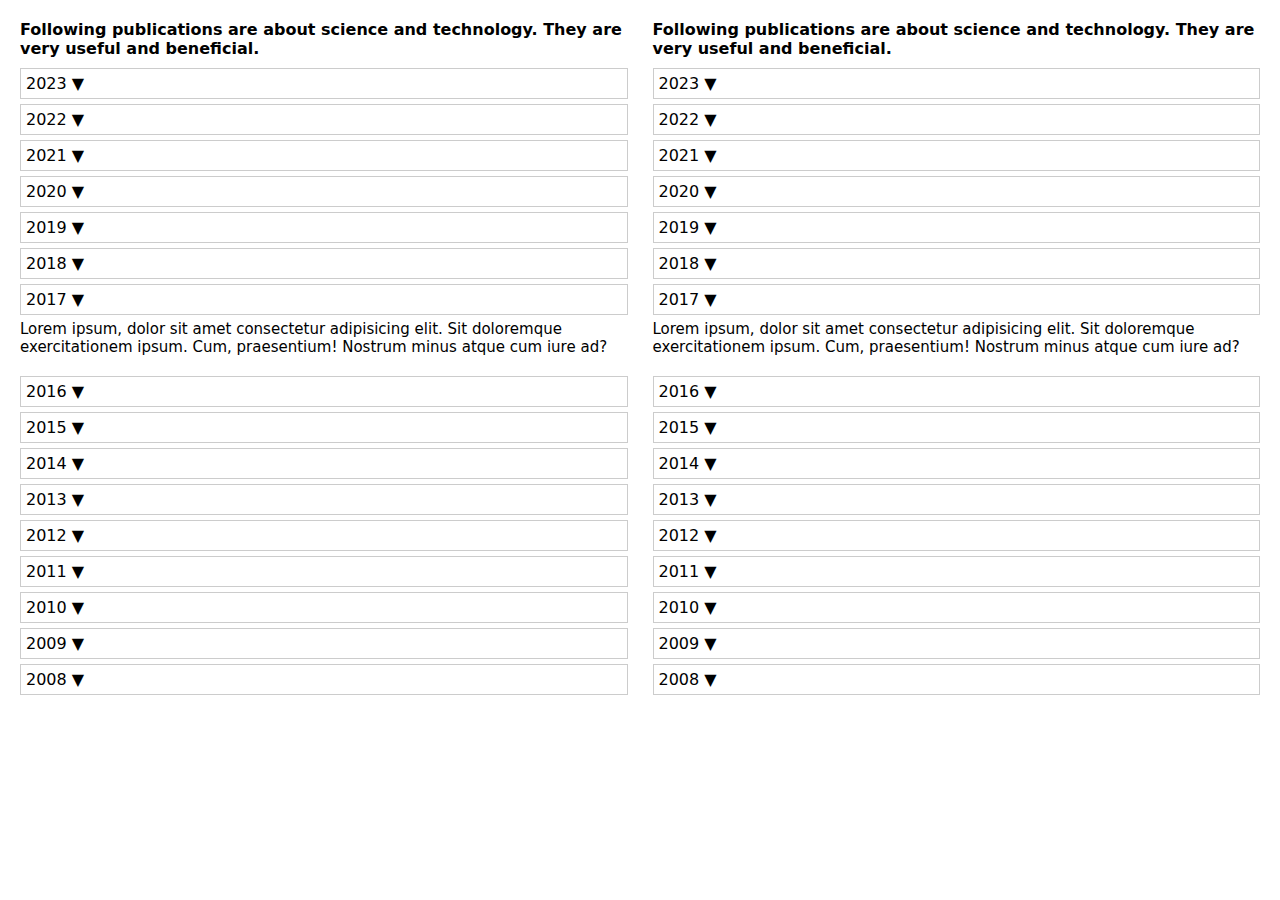
==== index.html @ cfbdd4c3 "first commit" ====
<!DOCTYPE html>
<html lang="en">
  <head>
    <meta charset="UTF-8" />
    <meta http-equiv="X-UA-Compatible" content="IE=edge" />
    <meta name="viewport" content="width=device-width, initial-scale=1.0" />
    <link rel="stylesheet" href="style.css" />
    <title>Publications</title>
  </head>
  <body>
    <div class="container">
      <div class="column">
        <h3>
          Following publications are about science and technology. They are very
          useful and beneficial.
        </h3>
        <details>
          <summary>2023</summary>
          <p>Short 2-liner content for 2023.</p>
        </details>
        <details>
          <summary>2022</summary>
          <p>Short 2-liner content for 2022.</p>
        </details>
        <details>
          <summary>2021</summary>
          <p>Short 2-liner content for 2021.</p>
        </details>
        <details>
          <summary>2020</summary>
          <p>Short 2-liner content for 2020.</p>
        </details>
        <details>
          <summary>2019</summary>
          <p>Short 2-liner content for 2019.</p>
        </details>
        <details>
          <summary>2018</summary>
          <p>Short 2-liner content for 2018.</p>
        </details>
        <details>
          <summary>2017</summary>
          <p>Short 2-liner content for 2017.</p>
        </details>

        <p class="mid-para">
          Lorem ipsum, dolor sit amet consectetur adipisicing elit. Sit
          doloremque exercitationem ipsum. Cum, praesentium! Nostrum minus atque
          cum iure ad?
        </p>

        <details>
          <summary>2016</summary>
          <p>Short 2-liner content for 2016.</p>
        </details>
        <details>
          <summary>2015</summary>
          <p>Short 2-liner content for 2015.</p>
        </details>
        <details>
          <summary>2014</summary>
          <p>Short 2-liner content for 2014.</p>
        </details>
        <details>
          <summary>2013</summary>
          <p>Short 2-liner content for 2013.</p>
        </details>
        <details>
          <summary>2012</summary>
          <p>Short 2-liner content for 2012.</p>
        </details>
        <details>
          <summary>2011</summary>
          <p>Short 2-liner content for 2011.</p>
        </details>
        <details>
          <summary>2010</summary>
          <p>Short 2-liner content for 2010.</p>
        </details>
        <details>
          <summary>2009</summary>
          <p>Short 2-liner content for 2009.</p>
        </details>
        <details>
          <summary>2008</summary>
          <p>Short 2-liner content for 2008.</p>
        </details>
      </div>

      <div class="column">
        <h3>
          Following publications are about science and technology. They are very
          useful and beneficial.
        </h3>
        <details>
          <summary>2023</summary>
          <p>Short 2-liner content for 2023.</p>
        </details>
        <details>
          <summary>2022</summary>
          <p>Short 2-liner content for 2022.</p>
        </details>
        <details>
          <summary>2021</summary>
          <p>Short 2-liner content for 2021.</p>
        </details>
        <details>
          <summary>2020</summary>
          <p>Short 2-liner content for 2020.</p>
        </details>
        <details>
          <summary>2019</summary>
          <p>Short 2-liner content for 2019.</p>
        </details>
        <details>
          <summary>2018</summary>
          <p>Short 2-liner content for 2018.</p>
        </details>
        <details>
          <summary>2017</summary>
          <p>Short 2-liner content for 2017.</p>
        </details>

        <p class="mid-para">
          Lorem ipsum, dolor sit amet consectetur adipisicing elit. Sit
          doloremque exercitationem ipsum. Cum, praesentium! Nostrum minus atque
          cum iure ad?
        </p>

        <details>
          <summary>2016</summary>
          <p>Short 2-liner content for 2016.</p>
        </details>
        <details>
          <summary>2015</summary>
          <p>Short 2-liner content for 2015.</p>
        </details>
        <details>
          <summary>2014</summary>
          <p>Short 2-liner content for 2014.</p>
        </details>
        <details>
          <summary>2013</summary>
          <p>Short 2-liner content for 2013.</p>
        </details>
        <details>
          <summary>2012</summary>
          <p>Short 2-liner content for 2012.</p>
        </details>
        <details>
          <summary>2011</summary>
          <p>Short 2-liner content for 2011.</p>
        </details>
        <details>
          <summary>2010</summary>
          <p>Short 2-liner content for 2010.</p>
        </details>
        <details>
          <summary>2009</summary>
          <p>Short 2-liner content for 2009.</p>
        </details>
        <details>
          <summary>2008</summary>
          <p>Short 2-liner content for 2008.</p>
        </details>
      </div>
    </div>
  </body>
</html>
---- style.css ----
/* Reset some default browser styles */
html,
* {
  padding: 0px;
  margin: 0px;
  box-sizing: border-box;
}
body {
  margin: 0;
  padding: 0;
  font-family: system-ui, -apple-system, BlinkMacSystemFont, "Segoe UI", Roboto,
    Oxygen, Ubuntu, Cantarell, "Open Sans", "Helvetica Neue", sans-serif;
}

/* Create a container for the two columns */
.container {
  display: flex;
  justify-content: space-between;
  gap: 25px;
  padding: 20px;
}

/* Style the columns */
.column {
  flex: 1;
}

/* Style the headings */
h3 {
  font-size: 16px;
  margin-bottom: 10px;
}

/* Style the details summary */
details summary {
  cursor: pointer;
  list-style: none;
  position: relative;
  padding: 5px 5px;

  margin-bottom: 5px;
  border: 0.5px solid #ccc;
}

/* Move the arrow after the text */
details summary::after {
  content: "\25BC"; /* Unicode character for down arrow */
  position: absolute;
  margin-left: 5px;
}

/* Style the details content */
details p {
  font-size: 15px;
  margin: 10px 0;
  margin-bottom: 20px;
}

.mid-para {
  margin-bottom: 20px;
  font-size: 15px;
}

@media screen and (max-width: 700px) {
  .container {
    flex-direction: column;
  }
}
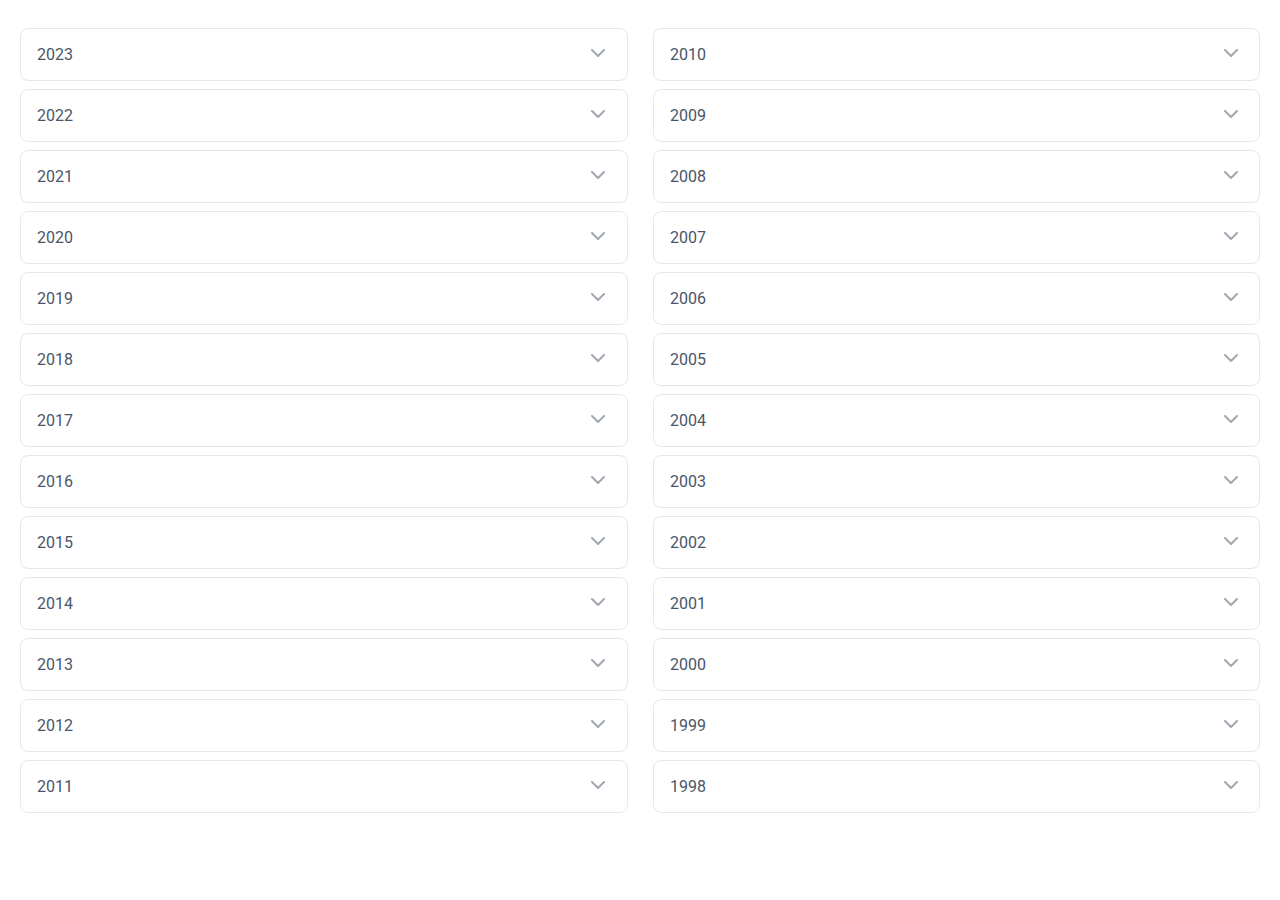
==== commit e536e2e5: "Updated the publications" ====
--- a/index.html
+++ b/index.html
@@ -10,158 +10,2208 @@
   <body>
     <div class="container">
       <div class="column">
-        <h3>
-          Following publications are about science and technology. They are very
-          useful and beneficial.
-        </h3>
-        <details>
-          <summary>2023</summary>
-          <p>Short 2-liner content for 2023.</p>
-        </details>
-        <details>
-          <summary>2022</summary>
-          <p>Short 2-liner content for 2022.</p>
-        </details>
-        <details>
-          <summary>2021</summary>
-          <p>Short 2-liner content for 2021.</p>
-        </details>
-        <details>
-          <summary>2020</summary>
-          <p>Short 2-liner content for 2020.</p>
-        </details>
-        <details>
-          <summary>2019</summary>
-          <p>Short 2-liner content for 2019.</p>
-        </details>
-        <details>
-          <summary>2018</summary>
-          <p>Short 2-liner content for 2018.</p>
-        </details>
-        <details>
-          <summary>2017</summary>
-          <p>Short 2-liner content for 2017.</p>
-        </details>
-
-        <p class="mid-para">
-          Lorem ipsum, dolor sit amet consectetur adipisicing elit. Sit
-          doloremque exercitationem ipsum. Cum, praesentium! Nostrum minus atque
-          cum iure ad?
-        </p>
-
-        <details>
-          <summary>2016</summary>
-          <p>Short 2-liner content for 2016.</p>
-        </details>
-        <details>
-          <summary>2015</summary>
-          <p>Short 2-liner content for 2015.</p>
-        </details>
-        <details>
-          <summary>2014</summary>
-          <p>Short 2-liner content for 2014.</p>
-        </details>
-        <details>
-          <summary>2013</summary>
-          <p>Short 2-liner content for 2013.</p>
-        </details>
-        <details>
-          <summary>2012</summary>
-          <p>Short 2-liner content for 2012.</p>
-        </details>
-        <details>
-          <summary>2011</summary>
-          <p>Short 2-liner content for 2011.</p>
-        </details>
-        <details>
-          <summary>2010</summary>
-          <p>Short 2-liner content for 2010.</p>
-        </details>
-        <details>
-          <summary>2009</summary>
-          <p>Short 2-liner content for 2009.</p>
-        </details>
-        <details>
-          <summary>2008</summary>
-          <p>Short 2-liner content for 2008.</p>
+        <details>
+          <summary>
+            <span class="summary-title">2023</span>
+            <div class="summary-chevron-up">
+              <svg
+                xmlns="http://www.w3.org/2000/svg"
+                width="24"
+                height="24"
+                viewBox="0 0 24 24"
+                fill="none"
+                stroke="currentColor"
+                stroke-width="2"
+                stroke-linecap="round"
+                stroke-linejoin="round"
+                class="feather feather-chevron-down"
+              >
+                <polyline points="6 9 12 15 18 9"></polyline>
+              </svg>
+            </div>
+          </summary>
+
+          <div class="summary-content">
+            <p>
+              Hardman et al.
+              <a
+                href="https://www.drugsincontext.com/the-future-of-clinical-trials-and-drug-development-2050/"
+                >"The future of clinical trials and drug development": 2050</a
+              >. Drugs Context
+            </p>
+            <p>
+              Eastwood et al.
+              <a
+                href="https://www.jaci-inpractice.org/article/S2213-2198(22)01332-0/fulltext/"
+                >A Randomized Trial of a Composite T2-Biomarker Strategy
+                Adjusting Corticosteroid Treatment in Severe Asthma</a
+              >: A Post Hoc Analysis by Sex.
+            </p>
+            <p>
+              Quing et al.
+              <a
+                href="https://www.jacionline.org/article/S0091-6749(23)00751-0/fulltext/"
+                >Blood transcriptomic signature in type-2 biomarker-low severe
+                asthma and asthma control</a
+              >. J Allergy Clin Immunol
+            </p>
+          </div>
+          <div class="summary-chevron-down">
+            <svg
+              xmlns="http://www.w3.org/2000/svg"
+              width="24"
+              height="24"
+              viewBox="0 0 24 24"
+              fill="none"
+              stroke="currentColor"
+              stroke-width="2"
+              stroke-linecap="round"
+              stroke-linejoin="round"
+              class="feather feather-chevron-up"
+            >
+              <polyline points="18 15 12 9 6 15"></polyline>
+            </svg>
+          </div>
+        </details>
+
+        <details>
+          <summary>
+            <span class="summary-title">2022</span>
+            <div class="summary-chevron-up">
+              <svg
+                xmlns="http://www.w3.org/2000/svg"
+                width="24"
+                height="24"
+                viewBox="0 0 24 24"
+                fill="none"
+                stroke="currentColor"
+                stroke-width="2"
+                stroke-linecap="round"
+                stroke-linejoin="round"
+                class="feather feather-chevron-down"
+              >
+                <polyline points="6 9 12 15 18 9"></polyline>
+              </svg>
+            </div>
+          </summary>
+
+          <div class="summary-content">
+            <p>
+              Efimov et al.
+              <a href="https://doi.org/10.7573/dic.2022-1-1"
+                >Open-label use of an aliphatic polyamine immunomodulator in
+                patients hospitalized with COVID-19"</a
+              >. Drugs Context
+            </p>
+            <p>
+              Kompier et al.
+              <a href="https://f1000research.com/articles/11-259/v2"
+                >Analysis of the safety and immunogenicity profile of an
+                azoximer bromide polymer-adjuvanted subunit influenza
+                vaccine"</a
+              >. f1000Research
+            </p>
+            <p>
+              Busby et al.
+              <a href="https://erj.ersjournals.com/content/59/4/2100768"
+                >Factors affecting adherence with treatment advice in a clinical
+                trial of patients with severe asthma"</a
+              >. ERJ
+            </p>
+            <p>
+              McDowell et al.
+              <a
+                href="https://www.atsjournals.org/doi/10.1164/rccm.202201-0129OC"
+                >Exacerbation Profile and Risk Factors in a Type-2–Low Enriched
+                Severe Asthma Cohort: A Clinical Trial to Assess Asthma
+                Exacerbation Phenotypes</a
+              >. Am J Resp Crit Care Med
+            </p>
+            <p>
+              Hardman et al.
+              <a
+                href="https://journal.emwa.org/a-virtual-workforce/changes-to-working-practices-in-medical-communications-during-the-covid-19-pandemic-insights-from-two-surveys/"
+                >Changes to working practices in medical communications during
+                the COVID-19 pandemic: Insights from two surveys</a
+              >. Medical Writing
+            </p>
+            <p>
+              Harrison et al.
+              <a href="https://www.researchsquare.com/article/rs-1118410/v1"
+                >Impact of the COVID-19 Pandemic on Clinical Trial Conduct:
+                Lessons for the Future</a
+              >. f1000Research
+            </p>
+          </div>
+          <div class="summary-chevron-down">
+            <svg
+              xmlns="http://www.w3.org/2000/svg"
+              width="24"
+              height="24"
+              viewBox="0 0 24 24"
+              fill="none"
+              stroke="currentColor"
+              stroke-width="2"
+              stroke-linecap="round"
+              stroke-linejoin="round"
+              class="feather feather-chevron-up"
+            >
+              <polyline points="18 15 12 9 6 15"></polyline>
+            </svg>
+          </div>
+        </details>
+
+        <details>
+          <summary>
+            <span class="summary-title">2021</span>
+            <div class="summary-chevron-up">
+              <svg
+                xmlns="http://www.w3.org/2000/svg"
+                width="24"
+                height="24"
+                viewBox="0 0 24 24"
+                fill="none"
+                stroke="currentColor"
+                stroke-width="2"
+                stroke-linecap="round"
+                stroke-linejoin="round"
+                class="feather feather-chevron-down"
+              >
+                <polyline points="6 9 12 15 18 9"></polyline>
+              </svg>
+            </div>
+          </summary>
+
+          <div class="summary-content">
+            <p>
+              Nar et al.
+              <a
+                href="https://chemistry-europe.onlinelibrary.com/doi/10.1002/cmdc.202000921"
+                target="_blank"
+                rel="nofollow"
+                >Action of Dipeptidyl Peptidase‐4 Inhibitors on SARS‐CoV‐2 Main
+                Protease."</a
+              >
+              ChemMedChem
+            </p>
+            <p>
+              Gomez-Cabrero et al.
+              <a
+                href="https://link.springer.com/article/10.1007/s11357-021-00334-0"
+                target="_blank"
+                rel="nofollow"
+                >A robust machine learning framework to identify signatures for
+                frailty: a nested case-control study in four aging European
+                cohorts.</a
+              >
+              GeroScience
+            </p>
+            <p>
+              Efimov et al.
+              <a
+                href="https://www.drugsincontext.com/the-effect-of-azoximer-bromide-polyoxidonium-in-patients-hospitalized-with-coronavirus-disease-covid-19-an-open-label-multicentre-interventional-clinical-study/"
+                target="_blank"
+                rel="nofollow"
+                >The effect of azoximer bromide (Polyoxidonium®) in patients
+                hospitalized with coronavirus disease (COVID-19): an open-label,
+                multicentre, interventional clinical study."</a
+              >
+              Drugs Context
+            </p>
+            <p>
+              Hardman et al.
+              <a
+                href="https://journal.emwa.org/social-media/challenges-of-working-from-home-during-the-covid-19-pandemic-a-survey-to-inform-working-practices/"
+                target="_blank"
+                rel="nofollow"
+                >Challenges of working from home during the COVID-19 pandemic: A
+                survey to inform working practices."</a
+              >
+              Medical Writing
+            </p>
+          </div>
+          <div class="summary-chevron-down">
+            <svg
+              xmlns="http://www.w3.org/2000/svg"
+              width="24"
+              height="24"
+              viewBox="0 0 24 24"
+              fill="none"
+              stroke="currentColor"
+              stroke-width="2"
+              stroke-linecap="round"
+              stroke-linejoin="round"
+              class="feather feather-chevron-up"
+            >
+              <polyline points="18 15 12 9 6 15"></polyline>
+            </svg>
+          </div>
+        </details>
+
+        <details>
+          <summary>
+            <span class="summary-title">2020</span>
+            <div class="summary-chevron-up">
+              <svg
+                xmlns="http://www.w3.org/2000/svg"
+                width="24"
+                height="24"
+                viewBox="0 0 24 24"
+                fill="none"
+                stroke="currentColor"
+                stroke-width="2"
+                stroke-linecap="round"
+                stroke-linejoin="round"
+                class="feather feather-chevron-down"
+              >
+                <polyline points="6 9 12 15 18 9"></polyline>
+              </svg>
+            </div>
+          </summary>
+
+          <div class="summary-content">
+            <p>
+              Heaney, et al.
+              <a href="https://google.com" target="_blank" rel="nofollow"
+                >Composite type-2 biomarker strategy versus a symptom–risk-based
+                algorithm to adjust corticosteroid dose in patients with severe
+                asthma</a
+              >: a multicentre, single-blind, parallel group, randomised
+              controlled trial." Lancet Resp Med
+            </p>
+            <p>
+              Late Breaking Abstract -
+              <a href="https://google.com" target="_blank" rel="nofollow"
+                >Corticosteroid optimisation in severe asthma using composite
+                biomarkers to adjust dose versus a symptom/risk-based algorithm
+                E-POSTER Nr 4618"</a
+              >
+            </p>
+            <p>
+              Hardman et al.
+              <a
+                href="https://journals.lww.com/cardiovascularendocrinology/fulltext/2020/03000/ten_tips_for_promoting_your_research.6.aspx"
+                target="_blank"
+                rel="nofollow"
+                >Ten tips for promoting your research."</a
+              >
+              Cardiovasc Endocrinol Metab
+            </p>
+            <p>
+              Rengelshausen et al.
+              <a
+                href="https://link.springer.com/article/10.1007/s43441-021-00257-0"
+                target="_blank"
+                rel="nofollow"
+                >How to Interpret an Investigator’s Brochure for Meaningful Risk
+                Assessment</a
+              >: Results of an AGAH Discussion Forum.
+            </p>
+            <p>
+              Tancoš et al.
+              <a
+                href="https://www.pathologyjournal.rcpa.edu.au/article/S0031-3025(20)30818-7/fulltext"
+                target="_blank"
+                rel="nofollow"
+                >Programmed death ligand 1 protein expression, histological
+                tumour differentiation, and intratumoural heterogeneity in
+                pulmonary adenocarcinoma."</a
+              >
+              Pathology
+            </p>
+          </div>
+          <div class="summary-chevron-down">
+            <svg
+              xmlns="http://www.w3.org/2000/svg"
+              width="24"
+              height="24"
+              viewBox="0 0 24 24"
+              fill="none"
+              stroke="currentColor"
+              stroke-width="2"
+              stroke-linecap="round"
+              stroke-linejoin="round"
+              class="feather feather-chevron-up"
+            >
+              <polyline points="18 15 12 9 6 15"></polyline>
+            </svg>
+          </div>
+        </details>
+
+        <details>
+          <summary>
+            <span class="summary-title">2019</span>
+            <div class="summary-chevron-up">
+              <svg
+                xmlns="http://www.w3.org/2000/svg"
+                width="24"
+                height="24"
+                viewBox="0 0 24 24"
+                fill="none"
+                stroke="currentColor"
+                stroke-width="2"
+                stroke-linecap="round"
+                stroke-linejoin="round"
+                class="feather feather-chevron-down"
+              >
+                <polyline points="6 9 12 15 18 9"></polyline>
+              </svg>
+            </div>
+          </summary>
+
+          <div class="summary-content">
+            <p>
+              Rodriguez‐Mañas et al.
+              <a
+                href="https://doi.org/10.1002/jcsm.12432"
+                target="_blank"
+                rel="nofollow"
+                >Effectiveness of a multimodal intervention in functionally
+                impaired older people with type 2 diabetes mellitus.</a
+              >
+              Journal of Cachexia Sarco Musc
+            </p>
+            <p>
+              Breithaupt-Grögler et al.
+              <a
+                href="https://doi.org/10.3389/fphar.2019.00398"
+                target="_blank"
+                rel="nofollow"
+                >The New First-in-Human EMA Guideline</a
+              >: Disruptive or Constructive? Outcomes From the First EUFEMED
+              Discussion Forum.
+            </p>
+            <p>
+              Hardman et al.
+              <a
+                href="https://www.frontiersin.org/articles/10.3389/fphar.2019.01377/full"
+                target="_blank"
+                rel="nofollow"
+                >European Federation for Exploratory Medicines Development Lyon
+                Conference 2019</a
+              >: The Changing Landscape of Early Medicines Development—Be
+              Prepared. Frontiers Pharmacol
+            </p>
+          </div>
+          <div class="summary-chevron-down">
+            <svg
+              xmlns="http://www.w3.org/2000/svg"
+              width="24"
+              height="24"
+              viewBox="0 0 24 24"
+              fill="none"
+              stroke="currentColor"
+              stroke-width="2"
+              stroke-linecap="round"
+              stroke-linejoin="round"
+              class="feather feather-chevron-up"
+            >
+              <polyline points="18 15 12 9 6 15"></polyline>
+            </svg>
+          </div>
+        </details>
+
+        <details>
+          <summary>
+            <span class="summary-title">2018</span>
+            <div class="summary-chevron-up">
+              <svg
+                xmlns="http://www.w3.org/2000/svg"
+                width="24"
+                height="24"
+                viewBox="0 0 24 24"
+                fill="none"
+                stroke="currentColor"
+                stroke-width="2"
+                stroke-linecap="round"
+                stroke-linejoin="round"
+                class="feather feather-chevron-down"
+              >
+                <polyline points="6 9 12 15 18 9"></polyline>
+              </svg>
+            </div>
+          </summary>
+
+          <div class="summary-content">
+            <p>
+              Coughlan et al.
+              <a href="https://google.com" target="_blank" rel="nofollow"
+                >A Prospective, Randomized, Multicenter Study Comparing
+                Silicated Calcium Phosphate versus BMP-2 Synthetic Bone Graft in
+                Posterolateral Instrumented Lumbar Fusion for Degenerative
+                Spinal Disorders</a
+              >. Spine
+            </p>
+            <p>
+              <a
+                href="https://doi.org/10.18103/mra.v6i6.1760"
+                target="_blank"
+                rel="nofollow"
+                >A Comparative Review of Frailty Models and a description of the
+                European-wide FRAILOMIC Initiative</a
+              >: designed to promote Healthy Aging. Med Res Arch
+            </p>
+            <p>
+              Hanratty et al.
+              <a
+                href="https://trialsjournal.biomedcentral.com/articles/10.1186/s13063-017-2384-7"
+                target="_blank"
+                rel="nofollow"
+                >A randomised pragmatic trial of corticosteroid optimization in
+                severe asthma using a composite biomarker algorithm to adjust
+                corticosteroid dose versus standard care</a
+              >: study protocol for a randomized trial. Trials
+            </p>
+            <p>
+              Van Bortel et al.
+              <a
+                href="https://www.frontiersin.org/articles/10.3389/fphar.2017.00901/full"
+                target="_blank"
+                rel="nofollow"
+                >EUFEMED London Conference 2017: Exploratory Medicines
+                Development Innovation and Risk Management</a
+              >. Frontiers Pharmacol
+            </p>
+            <p>
+              Reijntjes et al.
+              <a
+                href="https://www.frontiersin.org/articles/10.3389/fphar.2018.01301/full"
+                target="_blank"
+                rel="nofollow"
+                >The Association for Human Pharmacology in the Pharmaceutical
+                Industry London Meeting 2018</a
+              >: Brexit and Other Challenges in Early Phase Drug Development.
+              Frontiers Pharmacol
+            </p>
+          </div>
+          <div class="summary-chevron-down">
+            <svg
+              xmlns="http://www.w3.org/2000/svg"
+              width="24"
+              height="24"
+              viewBox="0 0 24 24"
+              fill="none"
+              stroke="currentColor"
+              stroke-width="2"
+              stroke-linecap="round"
+              stroke-linejoin="round"
+              class="feather feather-chevron-up"
+            >
+              <polyline points="18 15 12 9 6 15"></polyline>
+            </svg>
+          </div>
+        </details>
+
+        <details>
+          <summary>
+            <span class="summary-title">2017</span>
+            <div class="summary-chevron-up">
+              <svg
+                xmlns="http://www.w3.org/2000/svg"
+                width="24"
+                height="24"
+                viewBox="0 0 24 24"
+                fill="none"
+                stroke="currentColor"
+                stroke-width="2"
+                stroke-linecap="round"
+                stroke-linejoin="round"
+                class="feather feather-chevron-down"
+              >
+                <polyline points="6 9 12 15 18 9"></polyline>
+              </svg>
+            </div>
+          </summary>
+
+          <div class="summary-content">
+            <p>
+              Fellström et al. Targeted-release budesonide versus placebo in
+              patients with IgA nephropathy (NEFIGAN): a double-blind,
+              randomized, placebo-controlled phase 2b trial. The Lancet (no
+              link)
+            </p>
+            <p>
+              Hardman and Serginson.
+              <a
+                href="https://journals.lww.com/cardiovascularendocrinology/fulltext/2017/09000/ready__aim__fire__targeting_the_right_medical.2.aspx"
+                target="_blank"
+                rel="nofollow"
+                >Ready! Aim! Fire! targeting the right medical science
+                journal</a
+              >. J Cardiovasc Endocrinol
+            </p>
+            <p>
+              Van Bortel et al.
+              <a
+                href="https://www.frontiersin.org/books/EUFEMED_2017/1195"
+                target="_blank"
+                rel="nofollow"
+                >Integration of ICH E4 cardiac safety in first time in man and
+                other Phase I healthy volunteer studies</a
+              >. Frontiers Pharmacol
+            </p>
+          </div>
+          <div class="summary-chevron-down">
+            <svg
+              xmlns="http://www.w3.org/2000/svg"
+              width="24"
+              height="24"
+              viewBox="0 0 24 24"
+              fill="none"
+              stroke="currentColor"
+              stroke-width="2"
+              stroke-linecap="round"
+              stroke-linejoin="round"
+              class="feather feather-chevron-up"
+            >
+              <polyline points="18 15 12 9 6 15"></polyline>
+            </svg>
+          </div>
+        </details>
+
+        <details>
+          <summary>
+            <span class="summary-title">2016</span>
+            <div class="summary-chevron-up">
+              <svg
+                xmlns="http://www.w3.org/2000/svg"
+                width="24"
+                height="24"
+                viewBox="0 0 24 24"
+                fill="none"
+                stroke="currentColor"
+                stroke-width="2"
+                stroke-linecap="round"
+                stroke-linejoin="round"
+                class="feather feather-chevron-down"
+              >
+                <polyline points="6 9 12 15 18 9"></polyline>
+              </svg>
+            </div>
+          </summary>
+
+          <div class="summary-content">
+            <p>
+              Zeitlinger et al. Simultaneous assessment of the pharmacokinetics
+              of a pleuromutilin, lefamulin, in plasma, soft tissues and
+              pulmonary epithelial lining fluid. J Antimicrob Chemother (no
+              link)
+            </p>
+            <p>
+              Heaney et al.
+              <a
+                href="https://thorax.bmj.com/content/71/2/187"
+                target="_blank"
+                rel="nofollow"
+                >Research in progress: Medical Research Council United Kingdom
+                Refractory Asthma Stratification Programme (RASP-UK)</a
+              >.
+            </p>
+            <p>
+              Emmanual et al. Constipation in older people: A consensus
+              statement. Int J Clinical Practice
+            </p>
+          </div>
+          <div class="summary-chevron-down">
+            <svg
+              xmlns="http://www.w3.org/2000/svg"
+              width="24"
+              height="24"
+              viewBox="0 0 24 24"
+              fill="none"
+              stroke="currentColor"
+              stroke-width="2"
+              stroke-linecap="round"
+              stroke-linejoin="round"
+              class="feather feather-chevron-up"
+            >
+              <polyline points="18 15 12 9 6 15"></polyline>
+            </svg>
+          </div>
+        </details>
+
+        <details>
+          <summary>
+            <span class="summary-title">2015</span>
+            <div class="summary-chevron-up">
+              <svg
+                xmlns="http://www.w3.org/2000/svg"
+                width="24"
+                height="24"
+                viewBox="0 0 24 24"
+                fill="none"
+                stroke="currentColor"
+                stroke-width="2"
+                stroke-linecap="round"
+                stroke-linejoin="round"
+                class="feather feather-chevron-down"
+              >
+                <polyline points="6 9 12 15 18 9"></polyline>
+              </svg>
+            </div>
+          </summary>
+
+          <div class="summary-content">
+            <p>
+              Berlin et al. EP3/FP dual receptor agonist ONO-9054 administered
+              morning or evening to patients with open-angle glaucoma or ocular
+              hypertension: results of a randomized crossover study. Br J
+              Ophthalmol
+            </p>
+            <p>
+              Reijntjes S et al.
+              <a
+                href="https://academic.oup.com/pmj/article-abstract/90/1068/582/6992124?redirectedFrom=fulltext"
+                target="_blank"
+                rel="nofollow"
+                >Bariatric surgery in obese older people</a
+              >: Useful or not? Cardiovasc Endocrinol
+            </p>
+            <p>
+              Everson et al. Sofosbuvir With Velpatasvir in Treatment-Naive
+              Noncirrhotic Patients With Genotype 1 to 6 Hepatitis C Virus
+              Infection. Annals Int Med
+            </p>
+            <p>
+              Lawitz et al. A phase 1, randomized, dose-ranging study of
+              GS-5816, a once-daily NS5A inhibitor, in patients with genotype
+              1–4 hepatitis C virus. J Viral Hep
+            </p>
+            <p>
+              Molina et al. Sofosbuvir plus ribavirin for treatment of hepatitis
+              C virus in patients co-infected with HIV (PHOTON-2): a
+              multicentre, open-label, non-randomized, phase 3 study. The Lancet
+            </p>
+            <p>
+              Planko et al. Sofosbuvir Plus Velpatasvir Combination Therapy for
+              Treatment-Experienced Patients With Genotype 1 or 3 Hepatitis C
+              Virus Infection. Ann Int Med
+            </p>
+            <p>
+              Smucker et al. Assessment of sicap-30 in a rabbit posterolateral
+              fusion model with concurrent chemotherapy. The Iowa Orthop J
+            </p>
+            <p>
+              Eastell et al. Morning vs evening dosing of the cathepsin K
+              inhibitor ONO-5334: effects on bone resorption in postmenopausal
+              women in a randomized, phase 1 trial. Osteoporos Int
+            </p>
+            <p>
+              Suto et al. Safety, tolerability, and pharmacokinetic profile of
+              the novel translocator protein 18kDa antagonist ONO-2952 in
+              healthy volunteers. Clin Therap
+            </p>
+            <p>
+              Vidall et al. Impact and management of
+              chemotherapy/radiotherapy-induced nausea and vomiting and the
+              perceptual gap between oncologists/oncology nurses and patients: a
+              cross-sectional multinational survey. Supp Care Cancer
+            </p>
+          </div>
+          <div class="summary-chevron-down">
+            <svg
+              xmlns="http://www.w3.org/2000/svg"
+              width="24"
+              height="24"
+              viewBox="0 0 24 24"
+              fill="none"
+              stroke="currentColor"
+              stroke-width="2"
+              stroke-linecap="round"
+              stroke-linejoin="round"
+              class="feather feather-chevron-up"
+            >
+              <polyline points="18 15 12 9 6 15"></polyline>
+            </svg>
+          </div>
+        </details>
+
+        <details>
+          <summary>
+            <span class="summary-title">2014</span>
+            <div class="summary-chevron-up">
+              <svg
+                xmlns="http://www.w3.org/2000/svg"
+                width="24"
+                height="24"
+                viewBox="0 0 24 24"
+                fill="none"
+                stroke="currentColor"
+                stroke-width="2"
+                stroke-linecap="round"
+                stroke-linejoin="round"
+                class="feather feather-chevron-down"
+              >
+                <polyline points="6 9 12 15 18 9"></polyline>
+              </svg>
+            </div>
+          </summary>
+
+          <div class="summary-content">
+            <p>
+              Eastell et al. Effect of ONO‐5334 on Bone Mineral Density and
+              Biochemical Markers of Bone Turnover in Postmenopausal
+              Osteoporosis: 2‐Year Results From the OCEAN Study. J Bone Min Res
+            </p>
+            <p>
+              Dubrey et al.
+              <a
+                href="https://academic.oup.com/pmj/article-abstract/90/1068/582/6992124?redirectedFrom=fulltext"
+                target="_blank"
+                rel="nofollow"
+                >Sarcoidosis: The links between epidemiology and aetiology</a
+              >. Med J
+            </p>
+            <p>
+              Rodriguez‐Mañas et al.
+              <a
+                href="https://trialsjournal.biomedcentral.com/articles/10.1186/1745-6215-15-34"
+                target="_blank"
+                rel="nofollow"
+                >An evaluation of the effectiveness of a multi-modal
+                intervention in frail and pre-frail older people with type 2
+                diabetes - the MID-Frail study</a
+              >: Study protocol for a randomized controlled trial. Trials
+            </p>
+          </div>
+          <div class="summary-chevron-down">
+            <svg
+              xmlns="http://www.w3.org/2000/svg"
+              width="24"
+              height="24"
+              viewBox="0 0 24 24"
+              fill="none"
+              stroke="currentColor"
+              stroke-width="2"
+              stroke-linecap="round"
+              stroke-linejoin="round"
+              class="feather feather-chevron-up"
+            >
+              <polyline points="18 15 12 9 6 15"></polyline>
+            </svg>
+          </div>
+        </details>
+
+        <details>
+          <summary>
+            <span class="summary-title">2013</span>
+            <div class="summary-chevron-up">
+              <svg
+                xmlns="http://www.w3.org/2000/svg"
+                width="24"
+                height="24"
+                viewBox="0 0 24 24"
+                fill="none"
+                stroke="currentColor"
+                stroke-width="2"
+                stroke-linecap="round"
+                stroke-linejoin="round"
+                class="feather feather-chevron-down"
+              >
+                <polyline points="6 9 12 15 18 9"></polyline>
+              </svg>
+            </div>
+          </summary>
+          <div class="summary-content">
+            <p>
+              Hardman and Dubrey.
+              <a
+                href="https://www.magonlinelibrary.com/doi/abs/10.12968/hmed.2013.74.4.202"
+                target="_blank"
+                >New therapies in the management of type 2 diabetes</a
+              >. Br J Hosp Med
+            </p>
+            <p>
+              Wierzbicki et al.
+              <a
+                href="https://journals.lww.com/co-cardiology/abstract/2013/07000/new_therapies_to_reduce_low_density_lipoprotein.12.aspx"
+                target="_blank"
+                >New therapies to reduce low-density lipoprotein cholesterol</a
+              >. Current Op Cardiol
+            </p>
+            <p>
+              Follows et al. Efficacy, safety and tolerability of GSK2190915, a
+              5-lipoxygenase activating protein inhibitor, in adults and
+              adolescents with persistent asthma: a randomised dose-ranging
+              study. Resp Res
+            </p>
+            <p>
+              Liu et al. A Single and Multiple Dose Study to Investigate the
+              Pharmacokinetics of a Prolonged Release Formulation of Ropinirole
+              in Healthy Chinese Subjects. Clin Pharmacol Drug Dev
+            </p>
+            <p>
+              Zhang et al. The efficacy and safety of ropinirole prolonged
+              release tablets as adjunctive therapy in Chinese subjects with
+              advanced Parkinson’s disease: A multicenter, double-blind,
+              randomized, placebo-controlled study. Parkinson Rel Dis
+            </p>
+            <p>
+              Snowise et al. Addition of a 5-lipoxygenase-activating protein
+              inhibitor to an inhaled corticosteroid (ICS) or an ICS/long-acting
+              beta-2-agonist combination in subjects with asthma. Current Med
+              Res Opin
+            </p>
+            <p>
+              Lopez et al. Eight weeks of supplementation with a
+              multi-ingredient weight loss product enhances body composition,
+              reduces hip and waist girth, and increases energy levels in
+              overweight men and women. J Int Soc Sports Nut
+            </p>
+          </div>
+          <div class="summary-chevron-down">
+            <svg
+              xmlns="http://www.w3.org/2000/svg"
+              width="24"
+              height="24"
+              viewBox="0 0 24 24"
+              fill="none"
+              stroke="currentColor"
+              stroke-width="2"
+              stroke-linecap="round"
+              stroke-linejoin="round"
+              class="feather feather-chevron-up"
+            >
+              <polyline points="18 15 12 9 6 15"></polyline>
+            </svg>
+          </div>
+        </details>
+
+        <details>
+          <summary>
+            <span class="summary-title">2012</span>
+            <div class="summary-chevron-up">
+              <svg
+                xmlns="http://www.w3.org/2000/svg"
+                width="24"
+                height="24"
+                viewBox="0 0 24 24"
+                fill="none"
+                stroke="currentColor"
+                stroke-width="2"
+                stroke-linecap="round"
+                stroke-linejoin="round"
+                class="feather feather-chevron-down"
+              >
+                <polyline points="6 9 12 15 18 9"></polyline>
+              </svg>
+            </div>
+          </summary>
+          <div class="summary-content">
+            <p>
+              Berges et al. Pharmacokinetics, Safety, and Tolerability Following
+              the Administration of a Single Dose of a Combination Tablet
+              Containing Sumatriptan and Naproxen Sodium in Adolescent Patients
+              With Migraine and in Healthy Adult Volunteers. Clin Pharmacol Drug
+              Dev
+            </p>
+            <p>
+              Doyle et al. Midodrine: use and current status in the treatment of
+              hypotension. Br J Cardiol
+            </p>
+            <p>
+              Hocher et al. Renal and Cardiac Effects of DPP‑4 Inhibitors – from
+              Preclinical Development to Clinical Research. Kid Blood Press Res
+            </p>
+            <p>
+              Dubrey et al. Cardiovascular medication in women and urinary
+              continence. Geriatric Med
+            </p>
+            <p>
+              Wierzbicki et al.
+              <a
+                href="https://onlinelibrary.wiley.com/doi/10.1002/fps.93"
+                target="_blank"
+                rel="nofollow"
+                >Drugs in development for the management of dyslipidaemia</a
+              >. Fut Prescriber
+            </p>
+            <p>
+              Cameron et al. Directed osteogenic differentiation of human
+              mesenchymal stem/precursor cells on silicate substituted calcium
+              phosphate. J Biomed Mater Res Part A
+            </p>
+            <p>
+              Denning et al. Pharmacokinetics, Safety, and Tolerability of
+              GS-9851, a Nucleotide Analog Polymerase Inhibitor for Hepatitis C
+              Virus, following Single Ascending Doses in Healthy Subjects.
+              Antimicrob Agents Chemother
+            </p>
+            <p>
+              Lawitz et al. Pharmacokinetics, Pharmacodynamics, and Tolerability
+              of GS-9851, a Nucleotide Analog Polymerase Inhibitor, following
+              Multiple Ascending Doses in Patients with Chronic Hepatitis C
+              Infection. Antimicrob Agents Chemother
+            </p>
+            <p>
+              Emtestam et al. Treatment of distal subungual onychomycosis with a
+              topical preparation of urea, propylene glycol and lactic acid:
+              results of a 24-week, double-blind, placebo-controlled study.
+              Mycoses
+            </p>
+            <p>
+              Faergemann. Kerasal nail clinical studies demonstrate early
+              visible improvement in nails damaged by onychomycosis. Pod
+              Management
+            </p>
+            <p>
+              Wierzbicki et al.
+
+              <a
+                href="https://www.tandfonline.com/doi/full/10.1517/13543784.2012.679340"
+                target="_blank"
+                rel="nofollow"
+                >Inhibition of pre-protein convertase serine kexin-9 (PCSK-9) as
+                a treatment for hyperlipidaemia</a
+              >. Exp Opin Inv Drugs
+            </p>
+            <p>
+              Wierzbicki et al.
+
+              <a
+                href="https://onlinelibrary.wiley.com/doi/10.1111/j.1742-1241.2011.02867.x"
+                target="_blank"
+                rel="nofollow"
+                >New lipid-lowering drugs</a
+              >: An update. Int J Clin Practice
+            </p>
+          </div>
+          <div class="summary-chevron-down">
+            <svg
+              xmlns="http://www.w3.org/2000/svg"
+              width="24"
+              height="24"
+              viewBox="0 0 24 24"
+              fill="none"
+              stroke="currentColor"
+              stroke-width="2"
+              stroke-linecap="round"
+              stroke-linejoin="round"
+              class="feather feather-chevron-up"
+            >
+              <polyline points="18 15 12 9 6 15"></polyline>
+            </svg>
+          </div>
+        </details>
+
+        <details>
+          <summary>
+            <span class="summary-title">2011</span>
+            <div class="summary-chevron-up">
+              <svg
+                xmlns="http://www.w3.org/2000/svg"
+                width="24"
+                height="24"
+                viewBox="0 0 24 24"
+                fill="none"
+                stroke="currentColor"
+                stroke-width="2"
+                stroke-linecap="round"
+                stroke-linejoin="round"
+                class="feather feather-chevron-down"
+              >
+                <polyline points="6 9 12 15 18 9"></polyline>
+              </svg>
+            </div>
+          </summary>
+
+          <div class="summary-content">
+            <p>
+              Sodium-Glucose Co-transporter 2 inhibitors Hardman and Dubrey.
+              <a
+                href="https://link.springer.com/article/10.1007/s13300-011-0004-1"
+                target="_blank"
+                rel="nofollow"
+                >Development and potential role of Type-2 sodium-glucose
+                transporter inhibitors for management of type 2 diabetes</a
+              >. Diabetes Ther
+            </p>
+            <p>
+              Hing et al. Effects of serum protein on ionic exchange between
+              culture medium and microporous hydroxyapatite and
+              silicate-substituted hydroxyapatite. J Mater Sci: Mater Med
+            </p>
+            <p>
+              Campion et al. Increasing strut porosity in silicate-substituted
+              calcium-phosphate bone graft substitutes enhances osteogenesis. J
+              Biomed Mat Res B: App Biomat
+            </p>
+            <p>
+              Emtestam et al. Treatment of seborrhoeic dermatitis of the scalp
+              with a topical solution of urea, lactic acid, and propylene glycol
+              (K301): results of two double-blind, randomised,
+              placebo-controlled studies. Mycoses
+            </p>
+            <p>
+              Esser et al. Efficacy, adherence and tolerability of once daily
+              tenofovir df-containing antiretroviral therapy in former injecting
+              drug users with HIV-1 receiving opiate treatment: results of a
+              48-week open-label study. Eur J Med Res
+            </p>
+            <p>
+              Daley-Yates and Parkins. Establishing bioequivalence for inhaled
+              drugs; weighing the evidence. Expert Opin Drug Deliv
+            </p>
+            <p>
+              Lister et al. Pharmacokinetics, Safety, and Tolerability of
+              Ascending Doses of Sublingual Fentanyl, With and Without
+              Naltrexone, in Japanese Subjects. J Clin Pharmacol
+            </p>
+            <p>
+              Faergemann et al. Early and Visible Improvements after Application
+              of K101 in the Appearance of Nails Discoloured and Deformed by
+              Onychomycosis. J Cos Dermatol Sci App
+            </p>
+            <p>
+              Lopez. Choosing the right Omega-3 supplement: Natural Triglyceride
+              Omega-3 versus Synthetic Ethyl Ester.
+            </p>
+          </div>
+          <div class="summary-chevron-down">
+            <svg
+              xmlns="http://www.w3.org/2000/svg"
+              width="24"
+              height="24"
+              viewBox="0 0 24 24"
+              fill="none"
+              stroke="currentColor"
+              stroke-width="2"
+              stroke-linecap="round"
+              stroke-linejoin="round"
+              class="feather feather-chevron-up"
+            >
+              <polyline points="18 15 12 9 6 15"></polyline>
+            </svg>
+          </div>
         </details>
       </div>
 
       <div class="column">
-        <h3>
-          Following publications are about science and technology. They are very
-          useful and beneficial.
-        </h3>
-        <details>
-          <summary>2023</summary>
-          <p>Short 2-liner content for 2023.</p>
-        </details>
-        <details>
-          <summary>2022</summary>
-          <p>Short 2-liner content for 2022.</p>
-        </details>
-        <details>
-          <summary>2021</summary>
-          <p>Short 2-liner content for 2021.</p>
-        </details>
-        <details>
-          <summary>2020</summary>
-          <p>Short 2-liner content for 2020.</p>
-        </details>
-        <details>
-          <summary>2019</summary>
-          <p>Short 2-liner content for 2019.</p>
-        </details>
-        <details>
-          <summary>2018</summary>
-          <p>Short 2-liner content for 2018.</p>
-        </details>
-        <details>
-          <summary>2017</summary>
-          <p>Short 2-liner content for 2017.</p>
-        </details>
-
-        <p class="mid-para">
-          Lorem ipsum, dolor sit amet consectetur adipisicing elit. Sit
-          doloremque exercitationem ipsum. Cum, praesentium! Nostrum minus atque
-          cum iure ad?
-        </p>
-
-        <details>
-          <summary>2016</summary>
-          <p>Short 2-liner content for 2016.</p>
-        </details>
-        <details>
-          <summary>2015</summary>
-          <p>Short 2-liner content for 2015.</p>
-        </details>
-        <details>
-          <summary>2014</summary>
-          <p>Short 2-liner content for 2014.</p>
-        </details>
-        <details>
-          <summary>2013</summary>
-          <p>Short 2-liner content for 2013.</p>
-        </details>
-        <details>
-          <summary>2012</summary>
-          <p>Short 2-liner content for 2012.</p>
-        </details>
-        <details>
-          <summary>2011</summary>
-          <p>Short 2-liner content for 2011.</p>
-        </details>
-        <details>
-          <summary>2010</summary>
-          <p>Short 2-liner content for 2010.</p>
-        </details>
-        <details>
-          <summary>2009</summary>
-          <p>Short 2-liner content for 2009.</p>
-        </details>
-        <details>
-          <summary>2008</summary>
-          <p>Short 2-liner content for 2008.</p>
+        <details>
+          <summary>
+            <span class="summary-title">2010</span>
+            <div class="summary-chevron-up">
+              <svg
+                xmlns="http://www.w3.org/2000/svg"
+                width="24"
+                height="24"
+                viewBox="0 0 24 24"
+                fill="none"
+                stroke="currentColor"
+                stroke-width="2"
+                stroke-linecap="round"
+                stroke-linejoin="round"
+                class="feather feather-chevron-down"
+              >
+                <polyline points="6 9 12 15 18 9"></polyline>
+              </svg>
+            </div>
+          </summary>
+
+          <div class="summary-content">
+            <p>
+              Hardman et al.
+              <a
+                href="https://www.eurekaselect.com/article/13695"
+                target="_blank"
+                rel="nofollow"
+                >Sodium-Glucose Co-transporter 2 inhibitors</a
+              >: From apple tree to ‘sweet pee’. Current Pharmaceutical Design
+            </p>
+            <p>
+              Guth et al. Surface Physiochemistry Affects Protein Adsorption to
+              Stoichiometric and Silicate-Substituted Microporous
+              Hydroxyapatites. Adv Eng Mat
+            </p>
+            <p>
+              Guth et al. Effect of Silicate-Substitution on Attachment and
+              Early Development of Human Osteoblast-Like Cells Seeded on
+              Microporous Hydroxyapatite Discs. Adv Eng Mat
+            </p>
+            <p>
+              Campion et al. Increasing strut porosity in silicate-substituted
+              calcium-phosphate bone graft substitutes enhances osteogenesis. J
+              Biomed Mat Res
+            </p>
+            <p>
+              Lister et al. Pharmacokinetics, Safety, and Tolerability of
+              Ascending Doses of Sublingual Fentanyl, With and Without
+              Naltrexone, in Japanese Subjects. J Clin Pharmacol
+            </p>
+            <p>
+              Valecha et al. An Open-Label, Randomised Study of
+              Dihydroartemisinin-Piperaquine Versus Artesunate-Mefloquine for
+              Falciparum Malaria in Asia. PLoS ONE
+            </p>
+          </div>
+          <div class="summary-chevron-down">
+            <svg
+              xmlns="http://www.w3.org/2000/svg"
+              width="24"
+              height="24"
+              viewBox="0 0 24 24"
+              fill="none"
+              stroke="currentColor"
+              stroke-width="2"
+              stroke-linecap="round"
+              stroke-linejoin="round"
+              class="feather feather-chevron-up"
+            >
+              <polyline points="18 15 12 9 6 15"></polyline>
+            </svg>
+          </div>
+        </details>
+
+        <details>
+          <summary>
+            <span class="summary-title">2009</span>
+            <div class="summary-chevron-up">
+              <svg
+                xmlns="http://www.w3.org/2000/svg"
+                width="24"
+                height="24"
+                viewBox="0 0 24 24"
+                fill="none"
+                stroke="currentColor"
+                stroke-width="2"
+                stroke-linecap="round"
+                stroke-linejoin="round"
+                class="feather feather-chevron-down"
+              >
+                <polyline points="6 9 12 15 18 9"></polyline>
+              </svg>
+            </div>
+          </summary>
+          <div class="summary-content">
+            <p>
+              Wierzbicki et al.
+              <a
+                href="https://www.eurekaselect.com/article/29384"
+                target="_blank"
+                rel="nofollow"
+                >Future challenges for microsomal transport protein
+                inhibitors</a
+              >. Curr Vasc Pharmacol
+            </p>
+            <p>
+              Fuchs et al. Concentration-dependent plasma protein binding of the
+              novel dipeptidyl peptidase 4 inhibitor BI 1356 due to saturable
+              binding to its target in plasma of mice, rats and humans. J
+              Pharmacy Pharmacol
+            </p>
+            <p>
+              Rungby. Inhibition of dipeptidyl peptidase 4 by BI-1356, a new
+              drug for the treatment of beta-cell failure in type 2 diabetes.
+              Expert Opin Investig Drugs
+            </p>
+            <p>
+              Klein et al. The challenge of developing novel pharmacological
+              therapies for non-alcoholic steatohepatitis. Liver Int
+            </p>
+            <p>
+              Thomas et al. Chronic Treatment with the Dipeptidyl Peptidase-4
+              Inhibitor BI 1356
+              [(R)-8-(3-Amino-piperidin-1-yl)-7-but-2-ynyl-3-methyl-1-(4-methyl-quinazolin-2-ylmethyl)-3,7-dihydro-purine-2,6-dione]
+              Increases Basal Glucagon-Like Peptide-1 and Improves Glycemic
+              Control in Diabetic Rodent Models. J Pharmacol Exp Therap
+            </p>
+            <p>
+              Daley-Yates et al. Pharmacokinetic, pharmacodynamic, efficacy, and
+              safety data from two randomized, double-blind studies in patients
+              with asthma and an in vitro study comparing two dry-powder
+              inhalers delivering a combination of salmeterol 50 ug and
+              fluticasone proprionate 250 ug: Implications of establishing
+              bioequivalence of inhaled products. Clin Therap
+            </p>
+            <p>
+              Williams et al. Effects of food and antacids on the
+              pharmacokinetics of eltrombopag in healthy adult subjects: Two
+              single-dose, open-label, randomized-sequence, crossover studies.
+              Clin Therap
+            </p>
+            <p>
+              Jenkins et al. Eltrombopag, an oral thrombopoietin receptor
+              agonist, has no impact on the pharmacokinetic profile of probe
+              drugs for cytochrome P450 isoenzymes CYP3A4, CYP1A2, CYP2C9 and
+              CYP2C19 in healthy men: a cocktail analysis. Eur J Clin Pharmacol
+            </p>
+            <p>
+              Pulido et al. Long-Term Efficacy and Safety of Fosamprenavir plus
+              Ritonavir Versus Lopinavir/Ritonavir in Combination with
+              Abacavir/Lamivudine over 144 Weeks. HIV Clin Trials
+            </p>
+            <p>
+              Lister et al. Pharmacokinetics, Safety, and Tolerability of
+              Ascending Doses of Sublingual Fentanyl With and Without Naltrexone
+              in Japanese Subjects. J Clin Pharmacol
+            </p>
+          </div>
+          <div class="summary-chevron-down">
+            <svg
+              xmlns="http://www.w3.org/2000/svg"
+              width="24"
+              height="24"
+              viewBox="0 0 24 24"
+              fill="none"
+              stroke="currentColor"
+              stroke-width="2"
+              stroke-linecap="round"
+              stroke-linejoin="round"
+              class="feather feather-chevron-up"
+            >
+              <polyline points="18 15 12 9 6 15"></polyline>
+            </svg>
+          </div>
+        </details>
+
+        <details>
+          <summary>
+            <span class="summary-title">2008</span>
+            <div class="summary-chevron-up">
+              <svg
+                xmlns="http://www.w3.org/2000/svg"
+                width="24"
+                height="24"
+                viewBox="0 0 24 24"
+                fill="none"
+                stroke="currentColor"
+                stroke-width="2"
+                stroke-linecap="round"
+                stroke-linejoin="round"
+                class="feather feather-chevron-down"
+              >
+                <polyline points="6 9 12 15 18 9"></polyline>
+              </svg>
+            </div>
+          </summary>
+          <div class="summary-content">
+            <p>
+              Weirzbicki et al.
+              <a
+                href="https://journals.sagepub.com/doi/10.1177/14746514080080030201"
+                target="_blank"
+                >Clinical aspects of the management of HIV lipodystrophy</a
+              >. British Journal of Diab Vasc Dis
+            </p>
+
+            <p>
+              Wierzbicki et al.
+              <a
+                href="	https://www.tandfonline.com/doi/abs/10.1185/030079908X272742"
+                target="_blank"
+                >HIV lipodystrophy and its metabolic consequences</a
+              >: Implications for clinical practice. Current Med Res Opin
+            </p>
+            <p>
+              Hüttner et al. Safety, Tolerability, Pharmacokinetics, and
+              Pharmacodynamics of Single Oral Doses of BI 1356, an Inhibitor of
+              Dipeptidyl Peptidase 4, in Healthy Male Volunteers. J Clin
+              Pharmacol
+            </p>
+            <p>
+              Thomas et al.
+              (R)-8-(3-Amino-piperidin-1-yl)-7-but-2-ynyl-3-methyl-1-
+              (4-methyl-quinazolin-2-ylmethyl)-3,7-dihydro-purine-2,6-dione (BI
+              1356), a Novel Xanthine-Based Dipeptidyl Peptidase 4 Inhibitor,
+              Has a Superior Potency and Longer Duration of Action Compared with
+              Other Dipeptidyl Peptidase-4 Inhibitors. J Pharmacol Exp Therap
+            </p>
+            <p>
+              Kassianos. Ambulatory ECG monitoring in primary care. Prim Care
+              Cardiovasc J
+            </p>
+            <p>
+              Mallal et al. HLA-B*5701 Screening for Hypersensitivity to
+              Abacavir. New Eng J Med
+            </p>
+            <p>
+              Dixon et al. Lamotrigine does not prolong QTc in a thorough QT/QTc
+              study in healthy subjects. Br J Clin Pharmacol
+            </p>
+          </div>
+          <div class="summary-chevron-down">
+            <svg
+              xmlns="http://www.w3.org/2000/svg"
+              width="24"
+              height="24"
+              viewBox="0 0 24 24"
+              fill="none"
+              stroke="currentColor"
+              stroke-width="2"
+              stroke-linecap="round"
+              stroke-linejoin="round"
+              class="feather feather-chevron-up"
+            >
+              <polyline points="18 15 12 9 6 15"></polyline>
+            </svg>
+          </div>
+        </details>
+
+        <details>
+          <summary>
+            <span class="summary-title">2007</span>
+            <div class="summary-chevron-up">
+              <svg
+                xmlns="http://www.w3.org/2000/svg"
+                width="24"
+                height="24"
+                viewBox="0 0 24 24"
+                fill="none"
+                stroke="currentColor"
+                stroke-width="2"
+                stroke-linecap="round"
+                stroke-linejoin="round"
+                class="feather feather-chevron-down"
+              >
+                <polyline points="6 9 12 15 18 9"></polyline>
+              </svg>
+            </div>
+          </summary>
+          <div class="summary-content">
+            <p>
+              Gunthorpe et al. Characterization of SB-705498, a Potent and
+              Selective Vanilloid Receptor-1 (VR1/TRPV1) Antagonist That
+              Inhibits the Capsaicin-, Acid-, and Heat-Mediated Activation of
+              the Receptor. J Pharmacol Exp Therap
+            </p>
+            <p>
+              Flood-Page et al. A Study to Evaluate Safety and Efficacy of
+              Mepolizumab in Patients with Moderate Persistent Asthma. Am J
+              Respir Crit Care Med
+            </p>
+            <p>
+              McHutchison et al. Eltrombopag for Thrombocytopenia in Patients
+              with Cirrhosis Associated with Hepatitis C. New Eng J Med
+            </p>
+            <p>
+              Hoen et al. Predictors of Virological Outcome and Safety in
+              Primary HIV Type 1–Infected Patients Initiating Quadruple
+              Antiretroviral Therapy: QUEST GW PROB3005. Clin Infect Dis
+            </p>
+          </div>
+          <div class="summary-chevron-down">
+            <svg
+              xmlns="http://www.w3.org/2000/svg"
+              width="24"
+              height="24"
+              viewBox="0 0 24 24"
+              fill="none"
+              stroke="currentColor"
+              stroke-width="2"
+              stroke-linecap="round"
+              stroke-linejoin="round"
+              class="feather feather-chevron-up"
+            >
+              <polyline points="18 15 12 9 6 15"></polyline>
+            </svg>
+          </div>
+        </details>
+
+        <details>
+          <summary>
+            <span class="summary-title">2006</span>
+            <div class="summary-chevron-up">
+              <svg
+                xmlns="http://www.w3.org/2000/svg"
+                width="24"
+                height="24"
+                viewBox="0 0 24 24"
+                fill="none"
+                stroke="currentColor"
+                stroke-width="2"
+                stroke-linecap="round"
+                stroke-linejoin="round"
+                class="feather feather-chevron-down"
+              >
+                <polyline points="6 9 12 15 18 9"></polyline>
+              </svg>
+            </div>
+          </summary>
+          <div class="summary-content">
+            <p>
+              Ismail et al. Characterization of the metabolites of alosetron in
+              experimental animals and human. Xenobiotica
+            </p>
+            <p>
+              Felicia et al. Patterns of asthma-related health care resource use
+              in children treated with montelukast or fluticasone. Current Med
+              Res Opin
+            </p>
+          </div>
+          <div class="summary-chevron-down">
+            <svg
+              xmlns="http://www.w3.org/2000/svg"
+              width="24"
+              height="24"
+              viewBox="0 0 24 24"
+              fill="none"
+              stroke="currentColor"
+              stroke-width="2"
+              stroke-linecap="round"
+              stroke-linejoin="round"
+              class="feather feather-chevron-up"
+            >
+              <polyline points="18 15 12 9 6 15"></polyline>
+            </svg>
+          </div>
+        </details>
+
+        <details>
+          <summary>
+            <span class="summary-title">2005</span>
+            <div class="summary-chevron-up">
+              <svg
+                xmlns="http://www.w3.org/2000/svg"
+                width="24"
+                height="24"
+                viewBox="0 0 24 24"
+                fill="none"
+                stroke="currentColor"
+                stroke-width="2"
+                stroke-linecap="round"
+                stroke-linejoin="round"
+                class="feather feather-chevron-down"
+              >
+                <polyline points="6 9 12 15 18 9"></polyline>
+              </svg>
+            </div>
+          </summary>
+          <div class="summary-content">
+            <p>
+              Cockcroft et al. Pulse Pressure Predicts Cardiovascular Risk in
+              Patients With Type 2 Diabetes Mellitus. Am J Hypertens
+            </p>
+            <p>
+              McEwan et al. Patterns of graft and patient survival following
+              renal transplantation and evaluation of serum creatinine as a
+              predictor of survival: a review of data collected from one
+              clinical centre over 34 years. Current Med Res Opin
+            </p>
+            <p>
+              Kinloch–de Loes et al. Impact of Therapeutic Immunization on HIV-1
+              viremia after discontinuation of antiretroviral therapy initiated
+              during acute infection. J Infect Dis
+            </p>
+            <p>
+              Hindmarch. A double-blind, placebo- and
+              positive-internal-controlled (alprazolam) investigation of the
+              cognitive and psychomotor profile of pregabalin in healthy
+              volunteers. Psychopharmacology
+            </p>
+            <p>
+              Hindmarch et al. A Double-Blind Study in Healthy Volunteers to
+              Assess the Effects on Sleep of Pregabalin Compared with Alprazolam
+              and Placebo. Sleep
+            </p>
+            <p>
+              Kempsford et al. Comparison of the systemic pharmacodynamic
+              effects and pharmacokinetics of salmeterol delivered by CFC
+              propellant and non-CFC propellant metered dose inhalers in healthy
+              subjects. Resp Med
+            </p>
+          </div>
+          <div class="summary-chevron-down">
+            <svg
+              xmlns="http://www.w3.org/2000/svg"
+              width="24"
+              height="24"
+              viewBox="0 0 24 24"
+              fill="none"
+              stroke="currentColor"
+              stroke-width="2"
+              stroke-linecap="round"
+              stroke-linejoin="round"
+              class="feather feather-chevron-up"
+            >
+              <polyline points="18 15 12 9 6 15"></polyline>
+            </svg>
+          </div>
+        </details>
+
+        <details>
+          <summary>
+            <span class="summary-title">2004</span>
+            <div class="summary-chevron-up">
+              <svg
+                xmlns="http://www.w3.org/2000/svg"
+                width="24"
+                height="24"
+                viewBox="0 0 24 24"
+                fill="none"
+                stroke="currentColor"
+                stroke-width="2"
+                stroke-linecap="round"
+                stroke-linejoin="round"
+                class="feather feather-chevron-down"
+              >
+                <polyline points="6 9 12 15 18 9"></polyline>
+              </svg>
+            </div>
+          </summary>
+          <div class="summary-content">
+            <p>
+              Barnett et al. A placebo-controlled crossover study comparing the
+              effects of nateglinide and glibenclamide on postprandial
+              hyperglycaemia and hyperinsulinaemia in patients with type 2
+              diabetes. Diab Obs Metab
+            </p>
+            <p>
+              Gathe et al. SOLO: 48-week efficacy and safety comparison of
+              once-daily fosamprenavir /ritonavir versus twice-daily nelfinavir
+              in naive HIV-1-infected patients. AIDS
+            </p>
+            <p>
+              Currie et al. Evaluation of the future supply and demand for blood
+              products in the United Kingdom National Health Service.
+              Transfusion Med
+            </p>
+            <p>
+              McEwan et al. Evaluating the performance of the Framingham risk
+              equations in a population with diabetes. Diabet Med
+            </p>
+            <p>
+              Evans et al. Should we routinely measure a proxy for insulin
+              resistance as well as improve our modelling techniques to better
+              predict the likelihood of coronary heart disease in people with
+              type 2 diabetes? For debate. Diab Obes Metab
+            </p>
+            <p>
+              Currie et al. The financial costs of hospital care for people with
+              diabetes who have single and multiple macrovascular complications.
+              Diab Res Clin Pract
+            </p>
+            <p>
+              Currie et al. Comparative estimates of the financial burden to the
+              UK health system of hospital care for people with and without
+              diabetes in the year before death. Diab Res Clin Pract
+            </p>
+            <p>
+              Wood et al. A 42-week open-label study to assess the
+              pharmacokinetics, antiretroviral activity, and safety of
+              amprenavir or amprenavir plus ritonavir in combination with
+              abacavir and lamivudine for treatment of HIV-infected patients.
+              Clin Infect Dis
+            </p>
+            <p>
+              Vibhagool et al. Triple nucleoside treatment with abacavir plus
+              the lamivudine/zidovudine combination tablet (COM) compared to
+              indinavir/COM in antiretroviral therapy naïve adults: results of a
+              48-week open-label, equivalence trial (CNA3014). Current Med Res
+              Opin
+            </p>
+            <p>
+              MacManus et al. GW433908/ritonavir once daily in antiretroviral
+              therapy-naive HIV-infected patients: absence of protease
+              resistance at 48 weeks. AIDS
+            </p>
+            <p>
+              Rodriguez-French et al. The NEAT Study: A 48-Week Open-Label Study
+              to Compare the Antiviral Efficacy and Safety of GW433908 Versus
+              Nelfinavir in Antiretroviral Therapy–Naïve HIV-1-Infected
+              Patients. J Acquir Immune Defic Syndr
+            </p>
+          </div>
+          <div class="summary-chevron-down">
+            <svg
+              xmlns="http://www.w3.org/2000/svg"
+              width="24"
+              height="24"
+              viewBox="0 0 24 24"
+              fill="none"
+              stroke="currentColor"
+              stroke-width="2"
+              stroke-linecap="round"
+              stroke-linejoin="round"
+              class="feather feather-chevron-up"
+            >
+              <polyline points="18 15 12 9 6 15"></polyline>
+            </svg>
+          </div>
+        </details>
+
+        <details>
+          <summary>
+            <span class="summary-title">2003</span>
+            <div class="summary-chevron-up">
+              <svg
+                xmlns="http://www.w3.org/2000/svg"
+                width="24"
+                height="24"
+                viewBox="0 0 24 24"
+                fill="none"
+                stroke="currentColor"
+                stroke-width="2"
+                stroke-linecap="round"
+                stroke-linejoin="round"
+                class="feather feather-chevron-down"
+              >
+                <polyline points="6 9 12 15 18 9"></polyline>
+              </svg>
+            </div>
+          </summary>
+          <div class="summary-content">
+            <p>
+              Jones et al. Pharmacokinetics and tolerability of GW420867X, a
+              Nonnucleoside Reverse Transcriptase Inhibitor, following Single
+              Escalating Doses in Healthy Male Volunteers. J Clin Pharmacol
+            </p>
+            <p>
+              Prince et al. Phase II Clinical Study of BC-3781, a Pleuromutilin
+              Antibiotic, in Treatment of Patients with Acute Bacterial Skin and
+              Skin Structure Infections. Ant Agents Chemotherap
+            </p>
+            <p>
+              Anderson et al. The effect of nateglinide taken with food on
+              gastric emptying rates in healthy subjects. Clin Therap
+            </p>
+          </div>
+          <div class="summary-chevron-down">
+            <svg
+              xmlns="http://www.w3.org/2000/svg"
+              width="24"
+              height="24"
+              viewBox="0 0 24 24"
+              fill="none"
+              stroke="currentColor"
+              stroke-width="2"
+              stroke-linecap="round"
+              stroke-linejoin="round"
+              class="feather feather-chevron-up"
+            >
+              <polyline points="18 15 12 9 6 15"></polyline>
+            </svg>
+          </div>
+        </details>
+
+        <details>
+          <summary>
+            <span class="summary-title">2002</span>
+            <div class="summary-chevron-up">
+              <svg
+                xmlns="http://www.w3.org/2000/svg"
+                width="24"
+                height="24"
+                viewBox="0 0 24 24"
+                fill="none"
+                stroke="currentColor"
+                stroke-width="2"
+                stroke-linecap="round"
+                stroke-linejoin="round"
+                class="feather feather-chevron-down"
+              >
+                <polyline points="6 9 12 15 18 9"></polyline>
+              </svg>
+            </div>
+          </summary>
+          <div class="summary-content">
+            <p>
+              Wierzbicki et al.
+              <a
+                href="https://academic.oup.com/ajh/article/15/7/633/96887"
+                target="_blank"
+                >The Apolipoprotein E2 Allele Modulates Activity and Maximal
+                Velocity of the Sodium–Lithium Countertransporter</a
+              >. Am J Hypertens
+            </p>
+            <p>
+              Hardman et al.
+              <a
+                href="https://www.sciencedirect.com/science/article/abs/pii/S1056871902001880?via%3Dihub"
+                target="_blank"
+                >Correction for the adverse influence of sodium-potassium
+                cotransport on apparent sodium-lithium countertransport activity
+                in human erythrocytes</a
+              >. J Pharmacol Tox Methods
+            </p>
+            <p>
+              Falcoz et al.
+              <a
+                href="https://accp1.onlinelibrary.wiley.com/doi/abs/10.1177/009127002401102803"
+                target="_blank"
+                >Pharmacokinetics of GW433908, a prodrug of amprenavir, in
+                healthy male volunteers</a
+              >. Journal of Clinical Pharmacology
+            </p>
+            <p>
+              Tilling et al. Parallel decline of CD8+ /CD38++ T cells and
+              viraemia in response to quadruple highly active antiretroviral
+              therapy in primary HIV infection. AIDS
+            </p>
+            <p>
+              Jabs et al. HIV and cytomegalovirus viral load and clinical
+              outcomes in AIDS and cytomegalovirus retinitis patients:
+              Monoclonal Antibody Cytomegalovirus Retinitis Trial. AIDS
+            </p>
+            <p>
+              Singh et al. Pharmacokinetics and systemic effects of inhaled
+              fluticasone propionate in chronic obstructive pulmonary disease.
+              Br J Clin Pharmacol
+            </p>
+            <p>
+              Andersson et al. Low Levels of Perforin Expression in CD81 T
+              Lymphocyte Granules in Lymphoid Tissue during Acute Human
+              Immunodeficiency Virus Type 1 Infection. Journal of Infectious
+              Diseases
+            </p>
+            <p>
+              Anderson et al. No effect of the novel antidiabetic agent
+              nateglinide on the pharmacokinetics and anticoagulant properties
+              of warfarin in healthy volunteers. J Clin Pharmacol
+            </p>
+          </div>
+          <div class="summary-chevron-down">
+            <svg
+              xmlns="http://www.w3.org/2000/svg"
+              width="24"
+              height="24"
+              viewBox="0 0 24 24"
+              fill="none"
+              stroke="currentColor"
+              stroke-width="2"
+              stroke-linecap="round"
+              stroke-linejoin="round"
+              class="feather feather-chevron-up"
+            >
+              <polyline points="18 15 12 9 6 15"></polyline>
+            </svg>
+          </div>
+        </details>
+
+        <details>
+          <summary>
+            <span class="summary-title">2001</span>
+            <div class="summary-chevron-up">
+              <svg
+                xmlns="http://www.w3.org/2000/svg"
+                width="24"
+                height="24"
+                viewBox="0 0 24 24"
+                fill="none"
+                stroke="currentColor"
+                stroke-width="2"
+                stroke-linecap="round"
+                stroke-linejoin="round"
+                class="feather feather-chevron-down"
+              >
+                <polyline points="6 9 12 15 18 9"></polyline>
+              </svg>
+            </div>
+          </summary>
+          <div class="summary-content">
+            <p>
+              Tilling et al. Parallel decline of CD8+ /CD38++ T cells and
+              viraemia in response to quadruple highly active antiretroviral
+              therapy in primary HIV infection. AIDS
+            </p>
+            <p>
+              Jabs et al. HIV and cytomegalovirus viral load and clinical
+              outcomes in AIDS and cytomegalovirus retinitis patients:
+              Monoclonal Antibody Cytomegalovirus Retinitis Trial. AIDS
+            </p>
+            <p>
+              Singh et al. Pharmacokinetics and systemic effects of inhaled
+              fluticasone propionate in chronic obstructive pulmonary disease.
+              Br J Clin Pharmacol
+            </p>
+            <p>
+              Andersson et al. Low Levels of Perforin Expression in CD81 T
+              Lymphocyte Granules in Lymphoid Tissue during Acute Human
+              Immunodeficiency Virus Type 1 Infection. Journal of Infectious
+              Diseases
+            </p>
+            <p>
+              Anderson et al. No effect of the novel antidiabetic agent
+              nateglinide on the pharmacokinetics and anticoagulant properties
+              of warfarin in healthy volunteers. J Clin Pharmacol
+            </p>
+            <p>
+              Hardman et al. Apolipoprotein E gene polymorphism and
+              sodium-lithium countertransport activity. Metabolism
+            </p>
+            <p>
+              Hardman and Lunnon.
+              <a
+                href="https://www.tandfonline.com/doi/abs/10.1517/14656566.2.5.731"
+                target="_blank"
+                >The current status of antihypertensive treatments: into the new
+                millennium</a
+              >. Exp Opin Pharmacotherapy
+            </p>
+
+            <p>
+              Moore et al.
+              <a
+                href="https://link.springer.com/article/10.1007/s002280000224"
+                target="_blank"
+                >Pharmacokinetics and safety of escalating single and repeat
+                oral doses of GW420867X, a novel non-nucleoside reverse
+                transcriptase inhibitor</a
+              >. Eur J Clin Pharmacol
+            </p>
+
+            <p>
+              Moore et al.
+              <a
+                href="https://accp1.onlinelibrary.wiley.com/doi/abs/10.1177/00912700122012706"
+                target="_blank"
+                >Pharmacokinetics and tolerability of profile of GW420867X, a
+                non-nucleoside reverse transcriptase inhibitor, following single
+                escalating doses in healthy male volunteers</a
+              >. J Clin Pharmacol
+            </p>
+
+            <p>
+              Wierzbicki et al.
+              <a
+                href="https://academic.oup.com/ajh/article/14/1/32/135707"
+                target="_blank"
+                >Relation between sodium–lithium countertransport and
+                hypertriglyceridemia in Type V hyperlipidemia</a
+              >. Am J Hypertens
+            </p>
+
+            <p>
+              Hardman et al.
+              <a href="https://www.nature.com/articles/1001198" target="_blank"
+                >Erythrocyte sodium-lithium countertransport in African American
+                women</a
+              >. J Hum Hypertens
+            </p>
+
+            <p>
+              Hardman et al.
+              <a
+                href="https://www.ahajournals.org/doi/10.1161/hyp.38.6.e35"
+                target="_blank"
+                >Sodium-lithium countertransport activity is linked to
+                chromosome 5 in baboons</a
+              >. Hypertens
+            </p>
+          </div>
+          <div class="summary-chevron-down">
+            <svg
+              xmlns="http://www.w3.org/2000/svg"
+              width="24"
+              height="24"
+              viewBox="0 0 24 24"
+              fill="none"
+              stroke="currentColor"
+              stroke-width="2"
+              stroke-linecap="round"
+              stroke-linejoin="round"
+              class="feather feather-chevron-up"
+            >
+              <polyline points="18 15 12 9 6 15"></polyline>
+            </svg>
+          </div>
+        </details>
+
+        <details>
+          <summary>
+            <span class="summary-title">2000</span>
+            <div class="summary-chevron-up">
+              <svg
+                xmlns="http://www.w3.org/2000/svg"
+                width="24"
+                height="24"
+                viewBox="0 0 24 24"
+                fill="none"
+                stroke="currentColor"
+                stroke-width="2"
+                stroke-linecap="round"
+                stroke-linejoin="round"
+                class="feather feather-chevron-down"
+              >
+                <polyline points="6 9 12 15 18 9"></polyline>
+              </svg>
+            </div>
+          </summary>
+          <div class="summary-content">
+            <p>
+              Dubrey and Hardman. Natriuretic peptides and heart failure:
+              diagnosis, prognosis and treatment. Br J Cardiol
+            </p>
+            <p>
+              Wierzbicki et al.
+              <a href="https://www.nature.com/articles/1001097" target="_blank"
+                >Effects of lipids in patients with familial
+                hypercholesterolaemia on the kinetics of the sodium-lithium
+                countertransporter</a
+              >. J Hum Hypertens
+            </p>
+            <p>
+              Mallal et al. Contribution of nucleoside analogue reverse
+              transcriptase inhibitors to subcutaneous fat wasting in patients
+              with HIV infection. AIDS
+            </p>
+            <p>
+              Thomas et al. Brain and CSF entry of the novel nonnucleoside
+              reverse transcriptase inhibitor, GW420867X. NeuroReport
+            </p>
+            <p>
+              Goh et al. The Quest Trial, a paradigm of HIV collaborative
+              research. Nat Med
+            </p>
+            <p>Purdon. In bed with the enemy. Clin Res Focus</p>
+          </div>
+          <div class="summary-chevron-down">
+            <svg
+              xmlns="http://www.w3.org/2000/svg"
+              width="24"
+              height="24"
+              viewBox="0 0 24 24"
+              fill="none"
+              stroke="currentColor"
+              stroke-width="2"
+              stroke-linecap="round"
+              stroke-linejoin="round"
+              class="feather feather-chevron-up"
+            >
+              <polyline points="18 15 12 9 6 15"></polyline>
+            </svg>
+          </div>
+        </details>
+
+        <details>
+          <summary>
+            <span class="summary-title">1999</span>
+            <div class="summary-chevron-up">
+              <svg
+                xmlns="http://www.w3.org/2000/svg"
+                width="24"
+                height="24"
+                viewBox="0 0 24 24"
+                fill="none"
+                stroke="currentColor"
+                stroke-width="2"
+                stroke-linecap="round"
+                stroke-linejoin="round"
+                class="feather feather-chevron-down"
+              >
+                <polyline points="6 9 12 15 18 9"></polyline>
+              </svg>
+            </div>
+          </summary>
+          <div class="summary-content">
+            <p>
+              Dove et al. Dual Efficacy of Lamivudine Treatment in Human
+              Immunodeficiency Virus/Hepatitis B Virus–Coinfected Persons in a
+              Randomized, Controlled Study (CAESAR). J Infect Dis
+            </p>
+            <p>
+              Hardman et al.
+              <a href="https://www.nature.com/articles/1000904" target="_blank"
+                >Urinary retinol binding protein (RBP) excretion and erythrocyte
+                sodium-lithium countertransport (SLC) activity in a cohort of
+                healthy normotensive subjects</a
+              >.
+            </p>
+            <p>
+              Hardman et al.
+              <a
+                href="https://pubmed.ncbi.nlm.nih.gov/10483984/"
+                target="_blank"
+                >Enhanced activity of the sodium lithium countertransporter in
+                patients with cardiac syndrome X</a
+              >: a potential link between cardiac syndrome X and metabolic
+              syndrome X.
+            </p>
+
+            <p>
+              Wierzbicki et al.
+              <a
+                href="https://onlinelibrary.wiley.com/doi/10.1023/A%3A1005486913371"
+                target="_blank"
+                >Transport of phytanic acid on lipoprotein in Refsum’s
+                disease</a
+              >.
+            </p>
+            <p>
+              Rippin et al. Urine pterin levels in patients with pre-cancerous
+              lesions of the uterine cervix. Clin Sci
+            </p>
+            <p>
+              Hardman et al. Erythrocyte Na+/Li+ countertransport and Na+/K+
+              -2Cl- co-transport in essential hypertension. Clin Sci
+            </p>
+            <p>
+              Wierzbicki et al.
+              <a
+                href="https://academic.oup.com/ajh/article/12/S3/433/224264"
+                target="_blank"
+                >Na,Li-Countertransport and ethnicity</a
+              >.
+            </p>
+          </div>
+          <div class="summary-chevron-down">
+            <svg
+              xmlns="http://www.w3.org/2000/svg"
+              width="24"
+              height="24"
+              viewBox="0 0 24 24"
+              fill="none"
+              stroke="currentColor"
+              stroke-width="2"
+              stroke-linecap="round"
+              stroke-linejoin="round"
+              class="feather feather-chevron-up"
+            >
+              <polyline points="18 15 12 9 6 15"></polyline>
+            </svg>
+          </div>
+        </details>
+
+        <details>
+          <summary>
+            <span class="summary-title">1998</span>
+            <div class="summary-chevron-up">
+              <svg
+                xmlns="http://www.w3.org/2000/svg"
+                width="24"
+                height="24"
+                viewBox="0 0 24 24"
+                fill="none"
+                stroke="currentColor"
+                stroke-width="2"
+                stroke-linecap="round"
+                stroke-linejoin="round"
+                class="feather feather-chevron-down"
+              >
+                <polyline points="6 9 12 15 18 9"></polyline>
+              </svg>
+            </div>
+          </summary>
+          <div class="summary-content">
+            <p>
+              Hardman et al. Erythrocyte sodium lithium countertransport (SLC)
+              activity and retinol binding protein (RBP) in healthy normotensive
+              subjects. Clin Sci
+            </p>
+            <p>
+              Hardman et al. Urinary retinol binding protein (RBP) excretion and
+              erythrocyte sodium-lithium countertransport (SLC) activity in a
+              cohort of healthy normotensive subjects. Hum Hypertens
+            </p>
+            <p>
+              Hardman et al.
+              <a
+                href="https://link.springer.com/article/10.1007/s002329900326"
+                target="_blank"
+                >Characterization of the erythrocyte sodium-lithium
+                countertransporter; limitations and assumptions of traditional
+                and kinetic methodologies</a
+              >.
+            </p>
+            <p>
+              Hardman et al.
+              <a
+                href="https://onlinelibrary.wiley.com/doi/abs/10.1046/j.1365-2362.1998.00291.x"
+                target="_blank"
+                >Influence of plasma phytanic acid levels in Refsum’s disease on
+                the behavior of the erythrocyte membrane sodium-lithium
+                countertransporter</a
+              >.
+            </p>
+            <p>
+              Hardman et al.
+              <a href="https://www.nature.com/articles/1000555" target="_blank"
+                >Kinetic characteristics of the erythrocyte sodium-lithium
+                countertransporter in black normotensive subjects compared with
+                other ethnic groups</a
+              >.
+            </p>
+            <p>
+              Hardman and Wierzbicki.
+              <a
+                href="https://journals.lww.com/jhypertension/citation/1998/16040/cation_transport_in_bartter_s_syndrome.18.aspx"
+                target="_blank"
+                >Na,Li-countertransport and ethnicity</a
+              >.
+            </p>
+
+            <p>
+              Chalkley et al. Reductions in blood lead in school children since
+              the phase-down of the use of lead in petrol. Clin Sci
+            </p>
+            <p>
+              Chalkley et al. Iron deficiency in a cohort of school children
+              living within the inner-city London area. Clin Sci
+            </p>
+
+            <p>
+              Hardman et al.
+              <a
+                href="https://portlandpress.com/clinsci/article-abstract/94/s38/12P/106015/Comparison-of-Traditional-amp-Bicarbonate-Lithium?redirectedFrom=fulltext"
+                target="_blank"
+                >Comparison of traditional and bicarbonate lithium loading
+                methods on the characteristics of the sodium-lithium
+                countertransporter (SLC).</a
+              >
+            </p>
+            <p>
+              Wierzbicki et al. Transport of phytanic acid on lipoproteins in
+              Refsum’s disease. Clin Sci
+            </p>
+            <p>
+              Wierzbicki et al. Sodium-lithium countertransport in patients with
+              Refsum’s disease. Clin Sci
+            </p>
+            <p>
+              Chalkley et al. Effects of exposure to lead and cadmium on
+              metabolism of vitamin D3 in smelter workers. Clin Sci
+            </p>
+            <p>
+              Hardman et al. Influence of plasma phytanic acid levels in
+              Refsum’s disease on the behavior of the erythrocyte membrane
+              sodium-lithium countertransporter. Clin Sci
+            </p>
+            <p>
+              Wierzbicki et al.
+              <a
+                href="https://academic.oup.com/ajh/article/11/S3/156A/116945"
+                target="_blank"
+                >Triglyceride not insulin resistance principally determines
+                sodium-lithium countertransport activity in patients with
+                hyperchylomicronaemia.</a
+              >
+            </p>
+            <p>
+              Chalkley et al. Benign Hyperbilirubinaemia in Tuvaluan
+              Schoolchildren. Clin Sci
+            </p>
+            <p>
+              Chalkley et al. Relationship of Mean Cell Volume and Blood Lead in
+              London Schoolchildren at Low Lead Levels. Clin Sci
+            </p>
+            <p>
+              Hardman et al. Erythrocyte sodium-lithium countertransport (SLC)
+              activity and retinol binding protein (RBP) excretion in healthy
+              normotensive subjects. Clin Sci
+            </p>
+            <p>
+              Chalkley et al. Blood lead levels and indices of anemia in London
+              schoolchildren. Clin Sci
+            </p>
+            <p>
+              Hardman et al. Cation transport in Bartter’s syndrome. J Hypertens
+            </p>
+          </div>
+          <div class="summary-chevron-down">
+            <svg
+              xmlns="http://www.w3.org/2000/svg"
+              width="24"
+              height="24"
+              viewBox="0 0 24 24"
+              fill="none"
+              stroke="currentColor"
+              stroke-width="2"
+              stroke-linecap="round"
+              stroke-linejoin="round"
+              class="feather feather-chevron-up"
+            >
+              <polyline points="18 15 12 9 6 15"></polyline>
+            </svg>
+          </div>
         </details>
       </div>
     </div>
--- a/style.css
+++ b/style.css
@@ -1,15 +1,20 @@
 /* Reset some default browser styles */
-html,
-* {
+@import url("https://fonts.googleapis.com/css?family=Roboto:300,400&display=swap");
+html {
+  box-sizing: border-box;
+  font-size: 18px;
+  font-family: "Roboto", sans-serif;
+}
+body {
+  color: #4a5568;
+}
+*,
+*:before,
+*:after {
+  box-sizing: inherit;
   padding: 0px;
   margin: 0px;
   box-sizing: border-box;
-}
-body {
-  margin: 0;
-  padding: 0;
-  font-family: system-ui, -apple-system, BlinkMacSystemFont, "Segoe UI", Roboto,
-    Oxygen, Ubuntu, Cantarell, "Open Sans", "Helvetica Neue", sans-serif;
 }
 
 /* Create a container for the two columns */
@@ -25,44 +30,62 @@
   flex: 1;
 }
 
-/* Style the headings */
-h3 {
-  font-size: 16px;
+details {
+  font-size: 0.89rem;
+  margin: 0.5em auto;
+  /* box-shadow: 0 20px 25px -5px rgba(0, 0, 0, 0.1),
+    0 10px 10px -5px rgba(0, 0, 0, 0.04); */
+  width: 100%;
+  border: 0.2px solid #e2e8f0;
+  border-radius: 8px;
+  position: relative;
+  /* width: 500px; */
+}
+details .summary-title {
+  user-select: none;
+}
+details:hover {
+  cursor: pointer;
+}
+details .summary-content {
+  border-top: 1px solid #e2e8f0;
+  cursor: default;
+  padding: 1em;
+  font-weight: 300;
+  line-height: 1.5;
+}
+details .summary-content p {
+  font-size: 15px !important;
+  font-weight: 900;
+  line-height: 0.5cm;
+  color: black;
   margin-bottom: 10px;
 }
-
-/* Style the details summary */
 details summary {
-  cursor: pointer;
   list-style: none;
-  position: relative;
-  padding: 5px 5px;
-
-  margin-bottom: 5px;
-  border: 0.5px solid #ccc;
+  padding: 1em;
 }
-
-/* Move the arrow after the text */
-details summary::after {
-  content: "\25BC"; /* Unicode character for down arrow */
+details summary:focus {
+  outline: none;
+}
+details summary:hover .summary-chevron-up svg {
+  opacity: 1;
+}
+details .summary-chevron-up svg {
+  opacity: 0.5;
+}
+details .summary-chevron-up,
+details .summary-chevron-down {
+  pointer-events: none;
   position: absolute;
-  margin-left: 5px;
+  top: 0.75em;
+  right: 1em;
+  background: #fff;
 }
-
-/* Style the details content */
-details p {
-  font-size: 15px;
-  margin: 10px 0;
-  margin-bottom: 20px;
+details .summary-chevron-up svg,
+details .summary-chevron-down svg {
+  display: block;
 }
-
-.mid-para {
-  margin-bottom: 20px;
-  font-size: 15px;
+details summary::-webkit-details-marker {
+  display: none;
 }
-
-@media screen and (max-width: 700px) {
-  .container {
-    flex-direction: column;
-  }
-}
